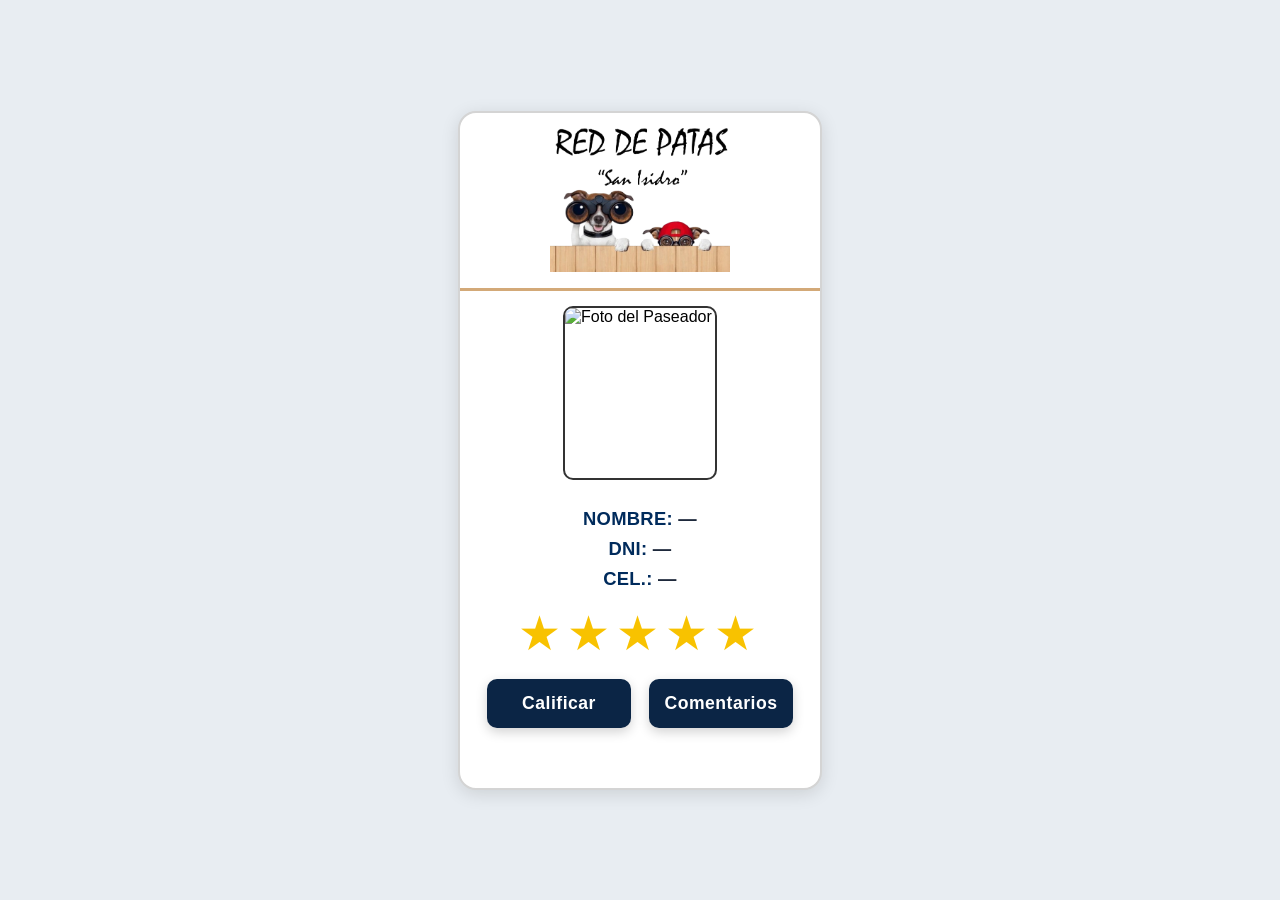
==== credenciales.html @ 56462118 "Add files via upload" ====
<!DOCTYPE html>
<html lang="es">
<head>
  <meta charset="UTF-8" />
  <meta name="viewport" content="width=device-width, initial-scale=1.0" />
  <title>Credencial | Red de Patas</title>

  <link rel="stylesheet" href="styles.css" />
</head>

<body>

  <div class="credencial">

    <!-- LOGO -->
    <header class="header">
      <img src="logo.png" alt="Logo Red de Patas" class="logo" />
    </header>

    <!-- CONTENIDO PRINCIPAL -->
    <div class="contenido">

      <!-- FOTO -->
      <div class="foto">
        <img id="foto" src="https://placehold.co/150x170" alt="Foto del Paseador" />
      </div>

      <!-- DATOS -->
      <div class="datos">

        <div class="dato-linea">
          <strong>NOMBRE:</strong> 
          <span id="nombre">—</span>
        </div>

        <div class="dato-linea">
          <strong>DNI:</strong> 
          <span id="dni">—</span>
        </div>

        <div class="dato-linea">
          <strong>CEL.:</strong> 
          <span id="telefono">—</span>
        </div>

        <!-- CALIFICACIÓN -->
        <div class="bloque-calificacion">

          <div id="estrellas" class="estrellas">★★★★★</div>

          <div class="acciones-feedback">
            <button id="btnCalificar">Calificar</button>
            <button id="btnComentarios">Comentarios</button>
          </div>

        </div>

      </div>
    </div>

  </div>

  <!-- JS -->
  <script src="js/credencial.js"></script>

</body>
</html>
---- styles.css ----
/* ============================================================
   FONDO GENERAL
   ============================================================ */
html, body {
  margin: 0;
  padding: 0;
  height: 100%;
  font-family: 'Segoe UI', sans-serif;
  background: #e8edf2;
  display: flex;
  justify-content: center;
  align-items: center;
}

/* ============================================================
   TARJETA FOTOCHECK
   ============================================================ */
.credencial {
  width: 92vw;
  max-width: 360px;
  height: 75vh;
  background: white;

  border-radius: 18px;        
  border: 2px solid #d4d4d4;
  box-shadow: 0 4px 18px rgba(0,0,0,0.12);

  display: flex;
  flex-direction: column;
  justify-content: flex-start;
  overflow: hidden;
}

/* ============================================================
   LOGO
   ============================================================ */
header {
  text-align: center;
  padding: 12px 0;
}

.logo {
  width: 180px;
  height: auto;
}

/* ============================================================
   CONTENIDO PRINCIPAL
   ============================================================ */
.contenido {
  flex-grow: 1;
  border-top: 3px solid #d3a978;
  padding-top: 15px;

  display: flex;
  flex-direction: column;
  align-items: center;
}

/* ============================================================
   FOTO
   ============================================================ */
.foto {
  width: 150px;
  height: 170px;
  border: 2px solid #333;
  border-radius: 10px;
  overflow: hidden;

  display: flex;
  justify-content: center;
  align-items: center;

  margin-bottom: 15px;
}

.foto img {
  width: 100%;
  height: 100%;
  object-fit: cover;
}

/* ============================================================
   DATOS
   ============================================================ */
.datos {
  width: 85%;
  text-align: center;
  margin-top: 5px;
}

.dato-linea {
  font-size: 1.15rem;
  font-weight: 700;
  color: #1e293b;

  margin: 8px 0;
  letter-spacing: 0.3px;
}

.dato-linea strong {
  color: #002b5c;
  font-weight: 900;
  text-transform: uppercase;
}

/* ============================================================
   CALIFICACIÓN
   ============================================================ */
.bloque-calificacion {
  margin-top: 15px;       /* ⭐ Subimos las estrellas */
}

.estrellas {
  font-size: 3rem;     /* ⭐ Tamaño ideal */
  color: #f8c200;        /* Amarillo */
  letter-spacing: 6px;   /* ⭐ Separación elegante */
}

/* ============================================================
   BOTONES DE FEEDBACK
   ============================================================ */
/* ============================================================
   BOTONES DE FEEDBACK — NUEVA VERSIÓN
   ============================================================ */
.acciones-feedback {
  margin-top: 18px;
  display: flex;
  justify-content: center;
  gap: 18px;
  width: 100%;
}

.acciones-feedback button {
  width: 48%;                 /* Ocupan casi toda la credencial */
  padding: 14px 0;            /* Más altos */
  border: none;
  background: #0b2545;
  color: white;
  border-radius: 10px;
  font-size: 1.1rem;          /* Texto más grande */
  cursor: pointer;
  font-weight: 700;
  box-shadow: 0 4px 12px rgba(0,0,0,0.18);
  transition: 0.15s ease-in-out;
  letter-spacing: 0.5px;
}

.acciones-feedback button:hover {
  background: #123a6f;
  transform: scale(1.04);
}

.acciones-feedback button:active {
  transform: scale(0.97);
}


/* ============================================================
   FOOTER
   ============================================================ */
footer {
  text-align: center;
  padding: 8px 0 12px 0;
  font-size: 0.9rem;
  color: #475569;
}

footer a {
  color: #0b2545;
  text-decoration: none;
  font-weight: bold;
}
/* ===========================================
   FORMULARIO DE CALIFICACIÓN
   =========================================== */
.calificar-container {
  width: 92vw;
  max-width: 360px;
  background: #ffffff;
  border-radius: 14px;
  padding: 20px;
  margin: auto;
  box-shadow: 0 4px 15px rgba(0,0,0,0.15);
  text-align: center;
}

.calificar-container input,
.calificar-container textarea {
  width: 100%;
  padding: 10px;
  margin: 8px 0;
  border-radius: 8px;
  border: 1px solid #ccc;
  font-size: 1rem;
}

.calificacion-estrellas {
  font-size: 2.5rem;
  color: gold;
  cursor: pointer;
  margin: 10px 0;
}

.btn-primary {
  background: #0b2545;
  color: white;
  padding: 10px 15px;
  border-radius: 10px;
  width: 100%;
  font-size: 1.1rem;
  border: none;
  margin-top: 10px;
}

.btn-secundario {
  background: #6b7280;
  color: white;
  padding: 10px 15px;
  border-radius: 10px;
  width: 100%;
  font-size: 1rem;
  border: none;
  margin-top: 10px;
}
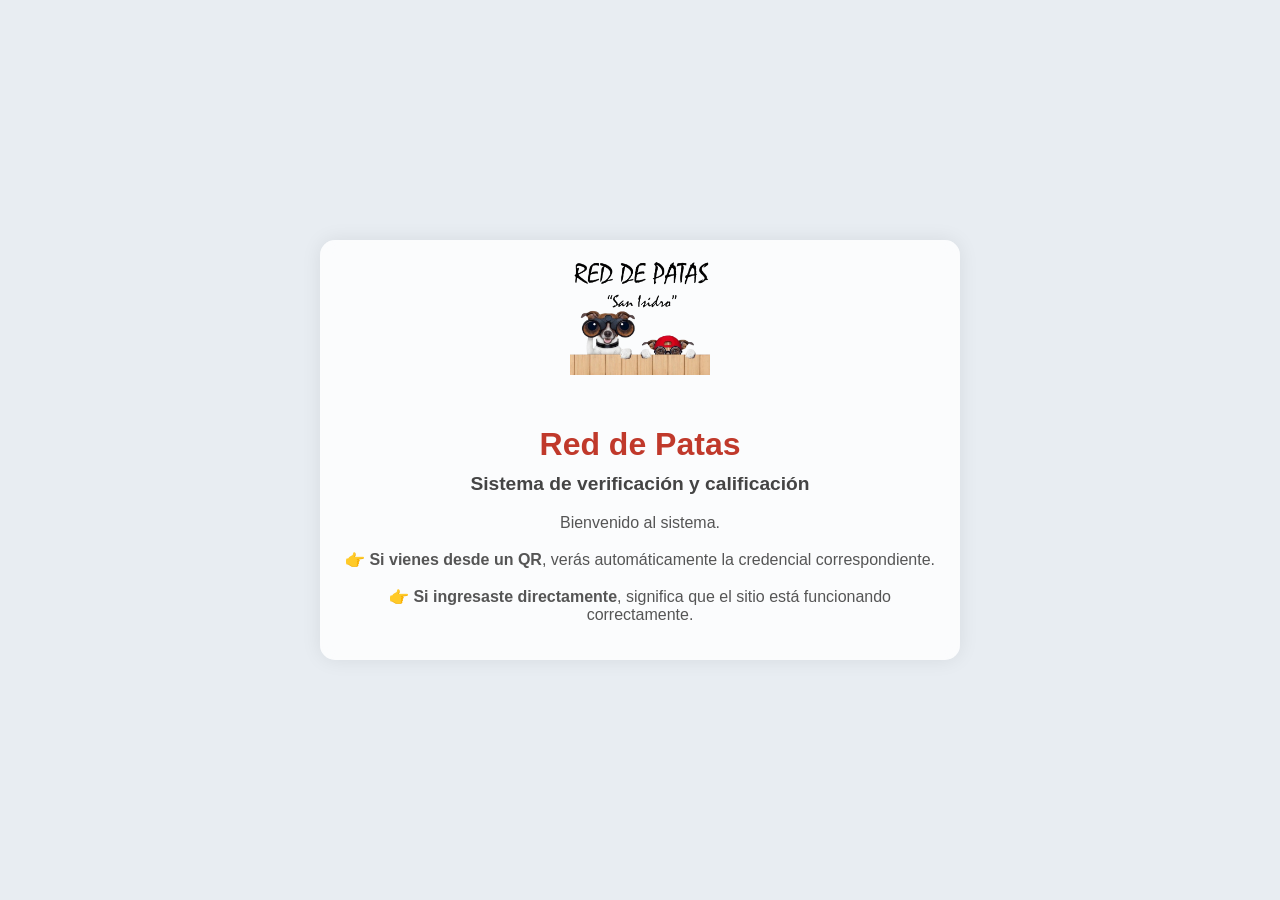
==== commit 978003c2: "credenciales.html" ====
--- a/credenciales.html
+++ b/credenciales.html
@@ -5,7 +5,7 @@
   <meta name="viewport" content="width=device-width, initial-scale=1.0" />
   <title>Credencial | Red de Patas</title>
 
-  <link rel="stylesheet" href="styles.css" />
+  <link rel="stylesheet" href="styles-credencial.css" />
 </head>
 
 <body>
@@ -65,3 +65,4 @@
 
 </body>
 </html>
+
--- a/styles-credencial.css
+++ b/styles-credencial.css
@@ -0,0 +1,225 @@
+/* ============================================================
+   FONDO GENERAL
+   ============================================================ */
+html, body {
+  margin: 0;
+  padding: 0;
+  height: 100%;
+  font-family: 'Segoe UI', sans-serif;
+  background: #e8edf2;
+  display: flex;
+  justify-content: center;
+  align-items: center;
+}
+
+/* ============================================================
+   TARJETA FOTOCHECK
+   ============================================================ */
+.credencial {
+  width: 92vw;
+  max-width: 360px;
+  height: 75vh;
+  background: white;
+
+  border-radius: 18px;        
+  border: 2px solid #d4d4d4;
+  box-shadow: 0 4px 18px rgba(0,0,0,0.12);
+
+  display: flex;
+  flex-direction: column;
+  justify-content: flex-start;
+  overflow: hidden;
+}
+
+/* ============================================================
+   LOGO
+   ============================================================ */
+header {
+  text-align: center;
+  padding: 12px 0;
+}
+
+.logo {
+  width: 180px;
+  height: auto;
+}
+
+/* ============================================================
+   CONTENIDO PRINCIPAL
+   ============================================================ */
+.contenido {
+  flex-grow: 1;
+  border-top: 3px solid #d3a978;
+  padding-top: 15px;
+
+  display: flex;
+  flex-direction: column;
+  align-items: center;
+}
+
+/* ============================================================
+   FOTO
+   ============================================================ */
+.foto {
+  width: 150px;
+  height: 170px;
+  border: 2px solid #333;
+  border-radius: 10px;
+  overflow: hidden;
+
+  display: flex;
+  justify-content: center;
+  align-items: center;
+
+  margin-bottom: 15px;
+}
+
+.foto img {
+  width: 100%;
+  height: 100%;
+  object-fit: cover;
+}
+
+/* ============================================================
+   DATOS
+   ============================================================ */
+.datos {
+  width: 85%;
+  text-align: center;
+  margin-top: 5px;
+}
+
+.dato-linea {
+  font-size: 1.15rem;
+  font-weight: 700;
+  color: #1e293b;
+
+  margin: 8px 0;
+  letter-spacing: 0.3px;
+}
+
+.dato-linea strong {
+  color: #002b5c;
+  font-weight: 900;
+  text-transform: uppercase;
+}
+
+/* ============================================================
+   CALIFICACIÓN
+   ============================================================ */
+.bloque-calificacion {
+  margin-top: 15px;       /* ⭐ Subimos las estrellas */
+}
+
+.estrellas {
+  font-size: 3rem;     /* ⭐ Tamaño ideal */
+  color: #f8c200;        /* Amarillo */
+  letter-spacing: 6px;   /* ⭐ Separación elegante */
+}
+
+/* ============================================================
+   BOTONES DE FEEDBACK
+   ============================================================ */
+/* ============================================================
+   BOTONES DE FEEDBACK — NUEVA VERSIÓN
+   ============================================================ */
+.acciones-feedback {
+  margin-top: 18px;
+  display: flex;
+  justify-content: center;
+  gap: 18px;
+  width: 100%;
+}
+
+.acciones-feedback button {
+  width: 48%;                 /* Ocupan casi toda la credencial */
+  padding: 14px 0;            /* Más altos */
+  border: none;
+  background: #0b2545;
+  color: white;
+  border-radius: 10px;
+  font-size: 1.1rem;          /* Texto más grande */
+  cursor: pointer;
+  font-weight: 700;
+  box-shadow: 0 4px 12px rgba(0,0,0,0.18);
+  transition: 0.15s ease-in-out;
+  letter-spacing: 0.5px;
+}
+
+.acciones-feedback button:hover {
+  background: #123a6f;
+  transform: scale(1.04);
+}
+
+.acciones-feedback button:active {
+  transform: scale(0.97);
+}
+
+
+/* ============================================================
+   FOOTER
+   ============================================================ */
+footer {
+  text-align: center;
+  padding: 8px 0 12px 0;
+  font-size: 0.9rem;
+  color: #475569;
+}
+
+footer a {
+  color: #0b2545;
+  text-decoration: none;
+  font-weight: bold;
+}
+/* ===========================================
+   FORMULARIO DE CALIFICACIÓN
+   =========================================== */
+.calificar-container {
+  width: 92vw;
+  max-width: 360px;
+  background: #ffffff;
+  border-radius: 14px;
+  padding: 20px;
+  margin: auto;
+  box-shadow: 0 4px 15px rgba(0,0,0,0.15);
+  text-align: center;
+}
+
+.calificar-container input,
+.calificar-container textarea {
+  width: 100%;
+  padding: 10px;
+  margin: 8px 0;
+  border-radius: 8px;
+  border: 1px solid #ccc;
+  font-size: 1rem;
+}
+
+.calificacion-estrellas {
+  font-size: 2.5rem;
+  color: gold;
+  cursor: pointer;
+  margin: 10px 0;
+}
+
+.btn-primary {
+  background: #0b2545;
+  color: white;
+  padding: 10px 15px;
+  border-radius: 10px;
+  width: 100%;
+  font-size: 1.1rem;
+  border: none;
+  margin-top: 10px;
+}
+
+.btn-secundario {
+  background: #6b7280;
+  color: white;
+  padding: 10px 15px;
+  border-radius: 10px;
+  width: 100%;
+  font-size: 1rem;
+  border: none;
+  margin-top: 10px;
+}
